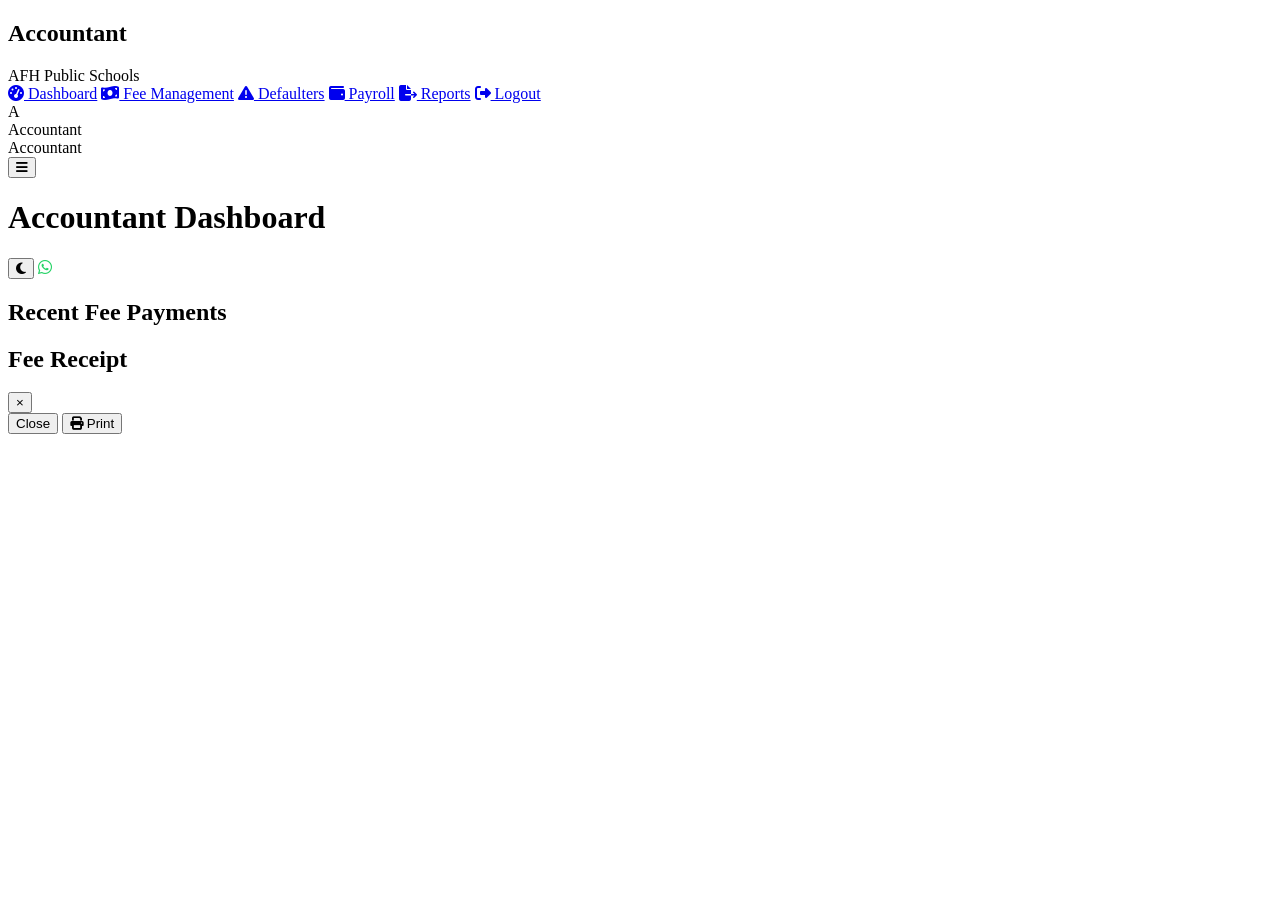
==== accountant.html @ 95a5f5d5 "Add files via upload" ====
<!DOCTYPE html>
<html lang="en">
<head>
    <meta charset="UTF-8">
    <meta name="viewport" content="width=device-width, initial-scale=1.0">
    <title>Accountant Portal - AL FIDA HUSSAIN PUBLIC SCHOOLS</title>
    <link rel="stylesheet" href="https://cdnjs.cloudflare.com/ajax/libs/font-awesome/6.5.1/css/all.min.css">
    <link rel="stylesheet" href="css/style.css">
    <link rel="stylesheet" href="css/dashboard.css">
    <link rel="stylesheet" href="css/responsive.css">
</head>
<body class="dashboard-body">
    <div class="sidebar-overlay" onclick="App.toggleSidebar()"></div>
    <aside class="sidebar">
        <div class="sidebar-header">
            <img src="assets/logo.png" alt="Logo" onerror="this.style.display='none'">
            <div><h2>Accountant</h2><span>AFH Public Schools</span></div>
        </div>
        <nav class="sidebar-nav">
            <a href="#" class="active" onclick="showASection('dashboard')"><i class="fas fa-tachometer-alt"></i> Dashboard</a>
            <a href="#" onclick="showASection('fees')"><i class="fas fa-money-bill-wave"></i> Fee Management</a>
            <a href="#" onclick="showASection('defaulters')"><i class="fas fa-exclamation-triangle"></i> Defaulters</a>
            <a href="#" onclick="showASection('payroll')"><i class="fas fa-wallet"></i> Payroll</a>
            <a href="#" onclick="showASection('reports')"><i class="fas fa-file-export"></i> Reports</a>
            <a href="#" onclick="Auth.logout()"><i class="fas fa-sign-out-alt"></i> Logout</a>
        </nav>
        <div class="sidebar-footer">
            <div class="user-info"><div class="avatar">A</div><div><div class="user-name">Accountant</div><div class="user-role">Accountant</div></div>
        </div>
    </aside>
    <div class="main-content">
        <div class="topbar">
            <div class="topbar-left">
                <button class="menu-toggle" onclick="App.toggleSidebar()"><i class="fas fa-bars"></i></button>
                <h1 id="a-title">Accountant Dashboard</h1>
            </div>
            <div class="topbar-right">
                <button class="topbar-btn" onclick="App.toggleTheme()"><i class="fas fa-moon"></i></button>
                <a href="https://wa.me/923168122916" target="_blank" class="topbar-btn" style="color:#25d366;"><i class="fab fa-whatsapp"></i></a>
            </div>
        </div>
        <div class="content-area">
            <div id="a-dashboard">
                <div class="stats-grid" id="a-stats"></div>
                <div class="panel"><div class="panel-header"><h2>Recent Fee Payments</h2></div><div class="panel-body" id="a-recent-fees"></div></div>
            </div>
            <div id="a-fees" style="display:none;">
                <div class="panel"><div class="panel-header"><h2>Fee Management</h2></div>
                <div class="panel-body">
                    <div class="filters-bar">
                        <input type="text" id="a-fee-search" placeholder="Search..." oninput="loadAFees()">
                        <select id="a-fee-status" onchange="loadAFees()">
                            <option value="">All</option><option value="Paid">Paid</option><option value="Partial">Partial</option><option value="Pending">Pending</option>
                        </select>
                    </div>
                    <div id="a-fees-table"></div>
                </div></div>
            </div>
            <div id="a-defaulters" style="display:none;">
                <div class="panel"><div class="panel-header"><h2>Fee Defaulters</h2></div><div class="panel-body" id="a-defaulters-table"></div></div>
            </div>
            <div id="a-payroll" style="display:none;">
                <div class="panel"><div class="panel-header"><h2>Payroll</h2></div><div class="panel-body" id="a-payroll-list"></div></div>
            </div>
            <div id="a-reports" style="display:none;">
                <div class="panel"><div class="panel-header"><h2>Reports</h2></div>
                <div class="panel-body">
                    <button class="btn btn-primary" onclick="Reports.generateReport('fees')" style="margin:5px;"><i class="fas fa-download"></i> Export Fees</button>
                    <button class="btn btn-primary" onclick="Reports.generateReport('defaulters')" style="margin:5px;"><i class="fas fa-download"></i> Export Defaulters</button>
                </div></div>
            </div>
        </div>
    </div>
    <!-- Receipt Modal -->
    <div class="modal" id="a-receipt-modal">
        <div class="modal-content modal-lg">
            <div class="modal-header"><h2>Fee Receipt</h2><button class="modal-close" onclick="App.closeModal('a-receipt-modal')">&times;</button></div>
            <div class="modal-body" id="a-receipt-content"></div>
            <div class="modal-footer">
                <button class="btn btn-secondary" onclick="App.closeModal('a-receipt-modal')">Close</button>
                <button class="btn btn-primary" onclick="App.printElement('a-receipt-content','Fee Receipt')"><i class="fas fa-print"></i> Print</button>
            </div>
        </div>
    </div>
    <script src="js/database.js"></script>
    <script src="js/auth.js"></script>
    <script src="js/app.js"></script>
    <script src="js/whatsapp.js"></script>
    <script src="js/students.js"></script>
    <script src="js/fees.js"></script>
    <script src="js/reports.js"></script>
    <script>
        Auth.protectPage(['accountant', 'admin']);
        function showASection(name) {
            ['dashboard','fees','defaulters','payroll','reports'].forEach(s => {
                const el = document.getElementById('a-' + s);
                if (el) el.style.display = s === name ? 'block' : 'none';
            });
            document.getElementById('a-title').textContent = name.charAt(0).toUpperCase() + name.slice(1);
            if (name === 'fees') loadAFees();
            if (name === 'defaulters') Fees.renderFeeDefaultersTable('a-defaulters-table');
            if (name === 'payroll') {
                const payroll = DB.getRecords(DB.keys.payroll);
                document.getElementById('a-payroll-list').innerHTML = `<div class="table-responsive"><table class="data-table"><thead><tr><th>Teacher</th><th>Month</th><th>Basic</th><th>Net</th><th>Status</th></tr></thead><tbody>
                    ${payroll.map(p => `<tr><td>${p.teacherName}</td><td>${p.month}</td><td>${App.formatCurrency(p.basicSalary)}</td><td>${App.formatCurrency(p.netSalary)}</td><td><span class="badge badge-success">${p.status}</span></td></tr>`).join('')}
                </tbody></table></div>`;
            }
        }
        function loadAFees() {
            Fees.renderFeesTable('a-fees-table', {
                search: document.getElementById('a-fee-search')?.value,
                filters: { status: document.getElementById('a-fee-status')?.value }
            });
        }
        function viewFeeReceipt(id) {
            document.getElementById('a-receipt-content').innerHTML = Fees.generateFeeReceiptHTML(id);
            App.openModal('a-receipt-modal');
        }
        function editFee(id) { App.showToast('Edit fee record: ' + id, 'info'); }
        function confirmDeleteFee(id) {
            App.confirmDialog('Delete this fee record?', () => { Fees.deleteFee(id); App.showToast('Deleted', 'success'); loadAFees(); });
        }
        document.addEventListener('DOMContentLoaded', function() {
            const stats = App.getDashboardStats();
            document.getElementById('a-stats').innerHTML = `
                <div class="stat-box"><div class="stat-icon orange"><i class="fas fa-money-bill"></i></div><div class="stat-info"><h3>${stats.pendingFees}</h3><p>Pending Fees</p></div></div>
                <div class="stat-box"><div class="stat-icon red"><i class="fas fa-exclamation"></i></div><div class="stat-info"><h3>${App.formatCurrency(stats.pendingAmount)}</h3><p>Pending Amount</p></div></div>
                <div class="stat-box"><div class="stat-icon green"><i class="fas fa-coins"></i></div><div class="stat-info"><h3>${App.formatCurrency(stats.todayCollection)}</h3><p>Today Collection</p></div></div>
                <div class="stat-box"><div class="stat-icon blue"><i class="fas fa-user-graduate"></i></div><div class="stat-info"><h3>${stats.totalStudents}</h3><p>Total Students</p></div></div>
            `;
            Fees.renderFeesTable('a-recent-fees', {});
        });
    </script>
</body>
</html>
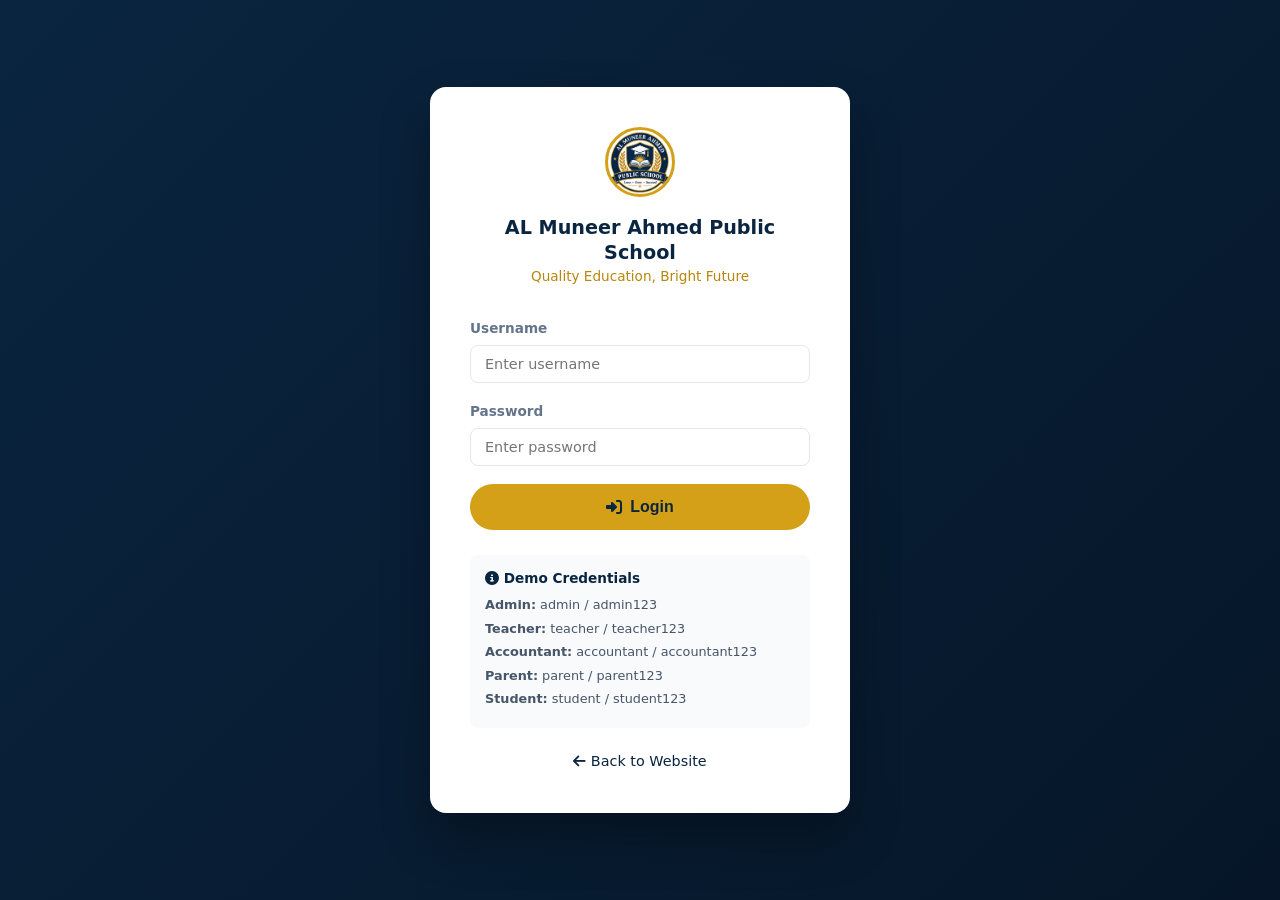
==== commit 39490b2c: "Add files via upload" ====
--- a/accountant.html
+++ b/accountant.html
@@ -3,7 +3,7 @@
 <head>
     <meta charset="UTF-8">
     <meta name="viewport" content="width=device-width, initial-scale=1.0">
-    <title>Accountant Portal - AL FIDA HUSSAIN PUBLIC SCHOOLS</title>
+    <title>Accountant Portal - AL Muneer Ahmed Public School</title>
     <link rel="stylesheet" href="https://cdnjs.cloudflare.com/ajax/libs/font-awesome/6.5.1/css/all.min.css">
     <link rel="stylesheet" href="css/style.css">
     <link rel="stylesheet" href="css/dashboard.css">
@@ -14,7 +14,7 @@
     <aside class="sidebar">
         <div class="sidebar-header">
             <img src="assets/logo.png" alt="Logo" onerror="this.style.display='none'">
-            <div><h2>Accountant</h2><span>AFH Public Schools</span></div>
+            <div><h2>Accountant</h2><span>AL Muneer Ahmed Public School</span></div>
         </div>
         <nav class="sidebar-nav">
             <a href="#" class="active" onclick="showASection('dashboard')"><i class="fas fa-tachometer-alt"></i> Dashboard</a>
--- a/css/style.css
+++ b/css/style.css
@@ -0,0 +1,884 @@
+/* style.css - Main Public Website Styles */
+:root {
+    --navy: #0a2540;
+    --navy-dark: #061628;
+    --navy-light: #1a3a5c;
+    --gold: #d4a017;
+    --gold-light: #f0c14b;
+    --gold-dark: #b8860b;
+    --green: #0d9488;
+    --green-light: #14b8a6;
+    --white: #ffffff;
+    --gray-50: #f8fafc;
+    --gray-100: #f1f5f9;
+    --gray-200: #e2e8f0;
+    --gray-300: #cbd5e1;
+    --gray-400: #94a3b8;
+    --gray-500: #64748b;
+    --gray-600: #475569;
+    --gray-700: #334155;
+    --gray-800: #1e293b;
+    --gray-900: #0f172a;
+    --success: #10b981;
+    --danger: #ef4444;
+    --warning: #f59e0b;
+    --info: #3b82f6;
+    --shadow: 0 4px 6px -1px rgba(0,0,0,0.1), 0 2px 4px -2px rgba(0,0,0,0.1);
+    --shadow-lg: 0 10px 15px -3px rgba(0,0,0,0.1), 0 4px 6px -4px rgba(0,0,0,0.1);
+    --shadow-xl: 0 20px 25px -5px rgba(0,0,0,0.1), 0 8px 10px -6px rgba(0,0,0,0.1);
+    --radius: 8px;
+    --radius-lg: 12px;
+    --transition: all 0.3s ease;
+}
+
+* {
+    margin: 0;
+    padding: 0;
+    box-sizing: border-box;
+}
+
+html {
+    scroll-behavior: smooth;
+}
+
+body {
+    font-family: 'Segoe UI', 'Inter', system-ui, -apple-system, sans-serif;
+    color: var(--gray-800);
+    line-height: 1.6;
+    background: var(--white);
+    overflow-x: hidden;
+}
+
+a {
+    text-decoration: none;
+    color: inherit;
+    transition: var(--transition);
+}
+
+img {
+    max-width: 100%;
+    height: auto;
+}
+
+ul {
+    list-style: none;
+}
+
+/* Typography */
+h1, h2, h3, h4, h5, h6 {
+    font-weight: 700;
+    line-height: 1.3;
+    color: var(--navy);
+}
+
+.container {
+    max-width: 1200px;
+    margin: 0 auto;
+    padding: 0 20px;
+}
+
+/* Header */
+.header {
+    background: var(--navy);
+    color: var(--white);
+    position: sticky;
+    top: 0;
+    z-index: 1000;
+    box-shadow: var(--shadow-lg);
+}
+
+.header-top {
+    background: var(--navy-dark);
+    padding: 8px 0;
+    font-size: 13px;
+}
+
+.header-top .container {
+    display: flex;
+    justify-content: space-between;
+    align-items: center;
+    flex-wrap: wrap;
+    gap: 10px;
+}
+
+.header-top a {
+    color: var(--gray-300);
+}
+
+.header-top a:hover {
+    color: var(--gold);
+}
+
+.header-top i {
+    color: var(--gold);
+    margin-right: 5px;
+}
+
+.header-main {
+    padding: 12px 0;
+}
+
+.header-main .container {
+    display: flex;
+    justify-content: space-between;
+    align-items: center;
+}
+
+.logo {
+    display: flex;
+    align-items: center;
+    gap: 12px;
+}
+
+.logo img {
+    width: 50px;
+    height: 50px;
+    border-radius: 50%;
+    border: 2px solid var(--gold);
+    object-fit: cover;
+    background: var(--white);
+}
+
+.logo-text h1 {
+    font-size: 1.3rem;
+    color: var(--white);
+    margin: 0;
+    letter-spacing: 0.5px;
+}
+
+.logo-text span {
+    font-size: 0.75rem;
+    color: var(--gold);
+    font-weight: 500;
+}
+
+.nav {
+    display: flex;
+    align-items: center;
+    gap: 5px;
+}
+
+.nav a {
+    color: var(--gray-200);
+    padding: 8px 14px;
+    border-radius: var(--radius);
+    font-size: 0.9rem;
+    font-weight: 500;
+}
+
+.nav a:hover, .nav a.active {
+    color: var(--gold);
+    background: rgba(212, 160, 23, 0.1);
+}
+
+.nav .btn-login {
+    background: var(--gold);
+    color: var(--navy) !important;
+    font-weight: 600;
+    padding: 8px 20px;
+    border-radius: 25px;
+}
+
+.nav .btn-login:hover {
+    background: var(--gold-light);
+    transform: translateY(-1px);
+}
+
+.mobile-toggle {
+    display: none;
+    background: none;
+    border: none;
+    color: var(--white);
+    font-size: 1.5rem;
+    cursor: pointer;
+    padding: 5px;
+}
+
+/* Hero */
+.hero {
+    background: linear-gradient(135deg, var(--navy) 0%, var(--navy-light) 50%, var(--navy-dark) 100%);
+    color: var(--white);
+    padding: 80px 0 100px;
+    position: relative;
+    overflow: hidden;
+}
+
+.hero::before {
+    content: '';
+    position: absolute;
+    top: -50%;
+    right: -20%;
+    width: 600px;
+    height: 600px;
+    background: radial-gradient(circle, rgba(212,160,23,0.15) 0%, transparent 70%);
+    border-radius: 50%;
+}
+
+.hero .container {
+    display: grid;
+    grid-template-columns: 1fr 1fr;
+    gap: 40px;
+    align-items: center;
+    position: relative;
+    z-index: 1;
+}
+
+.hero-content h2 {
+    font-size: 2.8rem;
+    color: var(--white);
+    margin-bottom: 10px;
+}
+
+.hero-content .tagline {
+    font-size: 1.3rem;
+    color: var(--gold);
+    margin-bottom: 20px;
+    font-weight: 500;
+}
+
+.hero-content p {
+    color: var(--gray-300);
+    font-size: 1.05rem;
+    margin-bottom: 30px;
+    max-width: 500px;
+}
+
+.hero-buttons {
+    display: flex;
+    gap: 15px;
+    flex-wrap: wrap;
+}
+
+.btn {
+    display: inline-flex;
+    align-items: center;
+    gap: 8px;
+    padding: 12px 28px;
+    border-radius: 30px;
+    font-weight: 600;
+    font-size: 0.95rem;
+    border: none;
+    cursor: pointer;
+    transition: var(--transition);
+}
+
+.btn-primary {
+    background: var(--gold);
+    color: var(--navy);
+}
+
+.btn-primary:hover {
+    background: var(--gold-light);
+    transform: translateY(-2px);
+    box-shadow: 0 8px 20px rgba(212,160,23,0.3);
+}
+
+.btn-outline {
+    background: transparent;
+    color: var(--white);
+    border: 2px solid var(--gold);
+}
+
+.btn-outline:hover {
+    background: var(--gold);
+    color: var(--navy);
+}
+
+.btn-success {
+    background: #25d366;
+    color: white;
+}
+
+.btn-success:hover {
+    background: #1da851;
+}
+
+.btn-secondary {
+    background: var(--gray-200);
+    color: var(--gray-700);
+}
+
+.btn-secondary:hover {
+    background: var(--gray-300);
+}
+
+.btn-danger {
+    background: var(--danger);
+    color: white;
+}
+
+.btn-danger:hover {
+    background: #dc2626;
+}
+
+.btn-sm {
+    padding: 6px 14px;
+    font-size: 0.85rem;
+}
+
+.btn-info {
+    background: var(--info);
+    color: white;
+}
+
+.hero-image {
+    text-align: center;
+}
+
+.hero-image .school-badge {
+    width: 280px;
+    height: 280px;
+    background: linear-gradient(135deg, var(--gold) 0%, var(--gold-dark) 100%);
+    border-radius: 50%;
+    display: flex;
+    flex-direction: column;
+    align-items: center;
+    justify-content: center;
+    margin: 0 auto;
+    box-shadow: 0 20px 60px rgba(212,160,23,0.3);
+    border: 8px solid rgba(255,255,255,0.1);
+}
+
+.school-badge i {
+    font-size: 4rem;
+    color: var(--navy);
+    margin-bottom: 10px;
+}
+
+.school-badge span {
+    font-size: 1.1rem;
+    font-weight: 700;
+    color: var(--navy);
+    text-align: center;
+    padding: 0 20px;
+}
+
+/* Sections */
+.section {
+    padding: 70px 0;
+}
+
+.section-header {
+    text-align: center;
+    margin-bottom: 50px;
+}
+
+.section-header h2 {
+    font-size: 2rem;
+    margin-bottom: 10px;
+}
+
+.section-header p {
+    color: var(--gray-500);
+    max-width: 600px;
+    margin: 0 auto;
+}
+
+.section-header .line {
+    width: 60px;
+    height: 3px;
+    background: var(--gold);
+    margin: 15px auto 0;
+    border-radius: 2px;
+}
+
+/* About */
+.about-grid {
+    display: grid;
+    grid-template-columns: 1fr 1fr;
+    gap: 50px;
+    align-items: center;
+}
+
+.about-content h3 {
+    font-size: 1.5rem;
+    margin-bottom: 15px;
+}
+
+.about-content p {
+    color: var(--gray-600);
+    margin-bottom: 15px;
+}
+
+.features-list {
+    margin-top: 20px;
+}
+
+.features-list li {
+    display: flex;
+    align-items: center;
+    gap: 10px;
+    padding: 8px 0;
+    color: var(--gray-700);
+}
+
+.features-list i {
+    color: var(--green);
+    font-size: 1.1rem;
+}
+
+.about-stats {
+    display: grid;
+    grid-template-columns: 1fr 1fr;
+    gap: 20px;
+}
+
+.stat-card {
+    background: var(--gray-50);
+    border-radius: var(--radius-lg);
+    padding: 25px;
+    text-align: center;
+    border: 1px solid var(--gray-200);
+    transition: var(--transition);
+}
+
+.stat-card:hover {
+    transform: translateY(-5px);
+    box-shadow: var(--shadow-lg);
+    border-color: var(--gold);
+}
+
+.stat-card .number {
+    font-size: 2rem;
+    font-weight: 700;
+    color: var(--navy);
+}
+
+.stat-card .label {
+    color: var(--gray-500);
+    font-size: 0.9rem;
+    margin-top: 5px;
+}
+
+/* Cards Grid */
+.cards-grid {
+    display: grid;
+    grid-template-columns: repeat(auto-fit, minmax(280px, 1fr));
+    gap: 25px;
+}
+
+.card {
+    background: var(--white);
+    border-radius: var(--radius-lg);
+    padding: 30px;
+    box-shadow: var(--shadow);
+    border: 1px solid var(--gray-100);
+    transition: var(--transition);
+    text-align: center;
+}
+
+.card:hover {
+    transform: translateY(-5px);
+    box-shadow: var(--shadow-xl);
+}
+
+.card .icon {
+    width: 70px;
+    height: 70px;
+    background: linear-gradient(135deg, var(--navy), var(--navy-light));
+    border-radius: 50%;
+    display: flex;
+    align-items: center;
+    justify-content: center;
+    margin: 0 auto 20px;
+}
+
+.card .icon i {
+    font-size: 1.8rem;
+    color: var(--gold);
+}
+
+.card h3 {
+    font-size: 1.2rem;
+    margin-bottom: 10px;
+}
+
+.card p {
+    color: var(--gray-500);
+    font-size: 0.95rem;
+}
+
+/* Academics */
+.academics-bg {
+    background: var(--gray-50);
+}
+
+.class-list {
+    display: flex;
+    flex-wrap: wrap;
+    gap: 12px;
+    justify-content: center;
+}
+
+.class-badge {
+    background: var(--white);
+    border: 2px solid var(--navy);
+    color: var(--navy);
+    padding: 10px 22px;
+    border-radius: 25px;
+    font-weight: 600;
+    font-size: 0.9rem;
+    transition: var(--transition);
+}
+
+.class-badge:hover {
+    background: var(--navy);
+    color: var(--white);
+}
+
+/* Teachers */
+.teacher-card {
+    text-align: center;
+    padding: 25px;
+}
+
+.teacher-card .avatar {
+    width: 100px;
+    height: 100px;
+    border-radius: 50%;
+    background: linear-gradient(135deg, var(--navy), var(--gold));
+    display: flex;
+    align-items: center;
+    justify-content: center;
+    margin: 0 auto 15px;
+    font-size: 2.5rem;
+    color: white;
+    border: 3px solid var(--gold);
+}
+
+.teacher-card h3 {
+    font-size: 1.1rem;
+    margin-bottom: 5px;
+}
+
+.teacher-card .subject {
+    color: var(--gold-dark);
+    font-size: 0.9rem;
+    font-weight: 500;
+    margin-bottom: 8px;
+}
+
+.teacher-card .qual {
+    color: var(--gray-500);
+    font-size: 0.85rem;
+}
+
+/* Facilities */
+.facility-item {
+    display: flex;
+    gap: 15px;
+    align-items: flex-start;
+    padding: 20px;
+    background: var(--white);
+    border-radius: var(--radius-lg);
+    border: 1px solid var(--gray-100);
+    transition: var(--transition);
+}
+
+.facility-item:hover {
+    border-color: var(--gold);
+    box-shadow: var(--shadow);
+}
+
+.facility-item .icon {
+    width: 50px;
+    height: 50px;
+    min-width: 50px;
+    background: rgba(212,160,23,0.1);
+    border-radius: 12px;
+    display: flex;
+    align-items: center;
+    justify-content: center;
+}
+
+.facility-item .icon i {
+    font-size: 1.3rem;
+    color: var(--gold-dark);
+}
+
+.facility-item h4 {
+    font-size: 1rem;
+    margin-bottom: 5px;
+}
+
+.facility-item p {
+    color: var(--gray-500);
+    font-size: 0.9rem;
+}
+
+/* Gallery */
+.gallery-grid {
+    display: grid;
+    grid-template-columns: repeat(auto-fill, minmax(250px, 1fr));
+    gap: 15px;
+}
+
+.gallery-item {
+    border-radius: var(--radius-lg);
+    overflow: hidden;
+    position: relative;
+    aspect-ratio: 4/3;
+    background: var(--gray-200);
+}
+
+.gallery-item img {
+    width: 100%;
+    height: 100%;
+    object-fit: cover;
+    transition: transform 0.4s ease;
+}
+
+.gallery-item:hover img {
+    transform: scale(1.08);
+}
+
+.gallery-item .overlay {
+    position: absolute;
+    bottom: 0;
+    left: 0;
+    right: 0;
+    background: linear-gradient(transparent, rgba(10,37,64,0.85));
+    color: white;
+    padding: 20px 15px 12px;
+    font-size: 0.9rem;
+    font-weight: 500;
+}
+
+/* News & Events */
+.news-card {
+    background: var(--white);
+    border-radius: var(--radius-lg);
+    overflow: hidden;
+    box-shadow: var(--shadow);
+    border: 1px solid var(--gray-100);
+    transition: var(--transition);
+}
+
+.news-card:hover {
+    box-shadow: var(--shadow-xl);
+}
+
+.news-card .date-badge {
+    background: var(--navy);
+    color: var(--gold);
+    display: inline-block;
+    padding: 4px 12px;
+    border-radius: 20px;
+    font-size: 0.8rem;
+    font-weight: 600;
+    margin-bottom: 12px;
+}
+
+.news-card .content {
+    padding: 25px;
+}
+
+.news-card h3 {
+    font-size: 1.15rem;
+    margin-bottom: 10px;
+}
+
+.news-card p {
+    color: var(--gray-500);
+    font-size: 0.95rem;
+}
+
+/* Contact */
+.contact-grid {
+    display: grid;
+    grid-template-columns: 1fr 1fr;
+    gap: 40px;
+}
+
+.contact-info-item {
+    display: flex;
+    gap: 15px;
+    margin-bottom: 25px;
+}
+
+.contact-info-item .icon {
+    width: 50px;
+    height: 50px;
+    min-width: 50px;
+    background: var(--navy);
+    border-radius: 12px;
+    display: flex;
+    align-items: center;
+    justify-content: center;
+}
+
+.contact-info-item .icon i {
+    color: var(--gold);
+    font-size: 1.2rem;
+}
+
+.contact-info-item h4 {
+    font-size: 1rem;
+    margin-bottom: 3px;
+}
+
+.contact-info-item p, .contact-info-item a {
+    color: var(--gray-500);
+    font-size: 0.95rem;
+}
+
+.contact-form {
+    background: var(--gray-50);
+    padding: 30px;
+    border-radius: var(--radius-lg);
+    border: 1px solid var(--gray-200);
+}
+
+.form-group {
+    margin-bottom: 18px;
+}
+
+.form-group label {
+    display: block;
+    font-weight: 600;
+    font-size: 0.9rem;
+    margin-bottom: 6px;
+    color: var(--gray-700);
+}
+
+.form-group input,
+.form-group select,
+.form-group textarea {
+    width: 100%;
+    padding: 12px 15px;
+    border: 1px solid var(--gray-300);
+    border-radius: var(--radius);
+    font-size: 0.95rem;
+    transition: var(--transition);
+    background: var(--white);
+    color: var(--gray-800);
+    font-family: inherit;
+}
+
+.form-group input:focus,
+.form-group select:focus,
+.form-group textarea:focus {
+    outline: none;
+    border-color: var(--navy);
+    box-shadow: 0 0 0 3px rgba(10,37,64,0.1);
+}
+
+.form-group textarea {
+    resize: vertical;
+    min-height: 120px;
+}
+
+/* Footer */
+.footer {
+    background: var(--navy-dark);
+    color: var(--gray-300);
+    padding: 50px 0 0;
+}
+
+.footer-grid {
+    display: grid;
+    grid-template-columns: 2fr 1fr 1fr 1fr;
+    gap: 40px;
+    margin-bottom: 40px;
+}
+
+.footer h4 {
+    color: var(--white);
+    font-size: 1.1rem;
+    margin-bottom: 20px;
+}
+
+.footer p {
+    font-size: 0.9rem;
+    line-height: 1.7;
+    margin-bottom: 15px;
+}
+
+.footer a {
+    color: var(--gray-400);
+    font-size: 0.9rem;
+    display: block;
+    padding: 4px 0;
+}
+
+.footer a:hover {
+    color: var(--gold);
+}
+
+.footer-bottom {
+    border-top: 1px solid rgba(255,255,255,0.1);
+    padding: 20px 0;
+    text-align: center;
+    font-size: 0.85rem;
+    color: var(--gray-500);
+}
+
+/* Floating WhatsApp */
+.whatsapp-float {
+    position: fixed;
+    bottom: 25px;
+    right: 25px;
+    width: 60px;
+    height: 60px;
+    background: #25d366;
+    border-radius: 50%;
+    display: flex;
+    align-items: center;
+    justify-content: center;
+    box-shadow: 0 4px 20px rgba(37,211,102,0.4);
+    z-index: 999;
+    transition: var(--transition);
+    animation: pulse 2s infinite;
+}
+
+.whatsapp-float:hover {
+    transform: scale(1.1);
+    box-shadow: 0 6px 25px rgba(37,211,102,0.5);
+}
+
+.whatsapp-float i {
+    font-size: 1.8rem;
+    color: white;
+}
+
+@keyframes pulse {
+    0%, 100% { box-shadow: 0 4px 20px rgba(37,211,102,0.4); }
+    50% { box-shadow: 0 4px 30px rgba(37,211,102,0.7); }
+}
+
+/* Admission Form Section */
+.admission-section {
+    background: linear-gradient(135deg, var(--navy) 0%, var(--navy-light) 100%);
+    color: white;
+    padding: 60px 0;
+    text-align: center;
+}
+
+.admission-section h2 {
+    color: white;
+    margin-bottom: 10px;
+}
+
+.admission-section p {
+    color: var(--gray-300);
+    margin-bottom: 25px;
+}
+
+/* CTA Banner */
+.cta-banner {
+    background: var(--gold);
+    padding: 40px 0;
+    text-align: center;
+}
+
+.cta-banner h2 {
+    color: var(--navy);
+    margin-bottom: 10px;
+}
+
+.cta-banner p {
+    color: var(--navy-dark);
+    margin-bottom: 20px;
+}
+
+/* Responsive for public site is in responsive.css */
--- a/css/dashboard.css
+++ b/css/dashboard.css
@@ -0,0 +1,856 @@
+/* dashboard.css - Dashboard Styles */
+
+:root {
+    --sidebar-width: 260px;
+    --header-height: 60px;
+    --card-bg: #ffffff;
+    --body-bg: #f1f5f9;
+    --text-primary: #1e293b;
+    --text-secondary: #64748b;
+    --border-color: #e2e8f0;
+}
+
+[data-theme="dark"] {
+    --card-bg: #1e293b;
+    --body-bg: #0f172a;
+    --text-primary: #f1f5f9;
+    --text-secondary: #94a3b8;
+    --border-color: #334155;
+    --navy: #1e3a5f;
+    --navy-dark: #0f172a;
+}
+
+/* Dashboard Layout */
+.dashboard-body {
+    background: var(--body-bg);
+    min-height: 100vh;
+    color: var(--text-primary);
+}
+
+.sidebar {
+    position: fixed;
+    left: 0;
+    top: 0;
+    width: var(--sidebar-width);
+    height: 100vh;
+    background: var(--navy);
+    color: white;
+    z-index: 100;
+    display: flex;
+    flex-direction: column;
+    transition: transform 0.3s ease;
+    overflow-y: auto;
+}
+
+.sidebar-header {
+    padding: 16px 20px;
+    border-bottom: 1px solid rgba(255,255,255,0.1);
+    display: flex;
+    align-items: center;
+    gap: 12px;
+}
+
+.sidebar-header img {
+    width: 40px;
+    height: 40px;
+    border-radius: 50%;
+    border: 2px solid var(--gold);
+    background: white;
+}
+
+.sidebar-header h2 {
+    font-size: 0.95rem;
+    color: white;
+    line-height: 1.3;
+}
+
+.sidebar-header span {
+    font-size: 0.7rem;
+    color: var(--gold);
+}
+
+.sidebar-nav {
+    flex: 1;
+    padding: 12px 0;
+    overflow-y: auto;
+}
+
+.sidebar-nav .nav-section {
+    padding: 8px 20px 4px;
+    font-size: 0.7rem;
+    text-transform: uppercase;
+    letter-spacing: 1px;
+    color: var(--gray-400);
+    font-weight: 600;
+}
+
+.sidebar-nav a {
+    display: flex;
+    align-items: center;
+    gap: 12px;
+    padding: 10px 20px;
+    color: var(--gray-300);
+    font-size: 0.9rem;
+    transition: all 0.2s;
+    border-left: 3px solid transparent;
+}
+
+.sidebar-nav a:hover,
+.sidebar-nav a.active {
+    background: rgba(212,160,23,0.1);
+    color: var(--gold);
+    border-left-color: var(--gold);
+}
+
+.sidebar-nav a i {
+    width: 20px;
+    text-align: center;
+    font-size: 1rem;
+}
+
+.sidebar-footer {
+    padding: 15px 20px;
+    border-top: 1px solid rgba(255,255,255,0.1);
+}
+
+.sidebar-footer .user-info {
+    display: flex;
+    align-items: center;
+    gap: 10px;
+    margin-bottom: 10px;
+}
+
+.sidebar-footer .avatar {
+    width: 36px;
+    height: 36px;
+    border-radius: 50%;
+    background: var(--gold);
+    color: var(--navy);
+    display: flex;
+    align-items: center;
+    justify-content: center;
+    font-weight: 700;
+    font-size: 0.9rem;
+}
+
+.sidebar-footer .user-name {
+    font-size: 0.9rem;
+    font-weight: 600;
+}
+
+.sidebar-footer .user-role {
+    font-size: 0.75rem;
+    color: var(--gray-400);
+}
+
+/* Main Content */
+.main-content {
+    margin-left: var(--sidebar-width);
+    min-height: 100vh;
+    transition: margin 0.3s ease;
+}
+
+.topbar {
+    height: var(--header-height);
+    background: var(--card-bg);
+    border-bottom: 1px solid var(--border-color);
+    display: flex;
+    align-items: center;
+    justify-content: space-between;
+    padding: 0 25px;
+    position: sticky;
+    top: 0;
+    z-index: 50;
+}
+
+.topbar-left {
+    display: flex;
+    align-items: center;
+    gap: 15px;
+}
+
+.topbar-left h1 {
+    font-size: 1.2rem;
+    color: var(--text-primary);
+}
+
+.menu-toggle {
+    display: none;
+    background: none;
+    border: none;
+    font-size: 1.3rem;
+    color: var(--text-primary);
+    cursor: pointer;
+    padding: 5px;
+}
+
+.topbar-right {
+    display: flex;
+    align-items: center;
+    gap: 15px;
+}
+
+.search-box {
+    position: relative;
+}
+
+.search-box input {
+    padding: 8px 15px 8px 38px;
+    border: 1px solid var(--border-color);
+    border-radius: 25px;
+    font-size: 0.9rem;
+    width: 250px;
+    background: var(--body-bg);
+    color: var(--text-primary);
+}
+
+.search-box input:focus {
+    outline: none;
+    border-color: var(--navy);
+}
+
+.search-box i {
+    position: absolute;
+    left: 14px;
+    top: 50%;
+    transform: translateY(-50%);
+    color: var(--text-secondary);
+}
+
+.topbar-btn {
+    width: 38px;
+    height: 38px;
+    border-radius: 50%;
+    border: 1px solid var(--border-color);
+    background: var(--card-bg);
+    color: var(--text-secondary);
+    display: flex;
+    align-items: center;
+    justify-content: center;
+    cursor: pointer;
+    position: relative;
+    transition: all 0.2s;
+}
+
+.topbar-btn:hover {
+    background: var(--body-bg);
+    color: var(--navy);
+}
+
+.topbar-btn .badge {
+    position: absolute;
+    top: -3px;
+    right: -3px;
+    background: var(--danger);
+    color: white;
+    font-size: 0.65rem;
+    width: 18px;
+    height: 18px;
+    border-radius: 50%;
+    display: flex;
+    align-items: center;
+    justify-content: center;
+    font-weight: 700;
+}
+
+/* Content Area */
+.content-area {
+    padding: 25px;
+}
+
+/* Stats Cards */
+.stats-grid {
+    display: grid;
+    grid-template-columns: repeat(auto-fit, minmax(200px, 1fr));
+    gap: 20px;
+    margin-bottom: 25px;
+}
+
+.stat-box {
+    background: var(--card-bg);
+    border-radius: var(--radius-lg);
+    padding: 22px;
+    border: 1px solid var(--border-color);
+    display: flex;
+    align-items: center;
+    gap: 15px;
+    transition: all 0.2s;
+}
+
+.stat-box:hover {
+    box-shadow: var(--shadow-lg);
+    transform: translateY(-2px);
+}
+
+.stat-box .stat-icon {
+    width: 50px;
+    height: 50px;
+    border-radius: 12px;
+    display: flex;
+    align-items: center;
+    justify-content: center;
+    font-size: 1.3rem;
+}
+
+.stat-box .stat-icon.blue { background: rgba(59,130,246,0.1); color: #3b82f6; }
+.stat-box .stat-icon.green { background: rgba(16,185,129,0.1); color: #10b981; }
+.stat-box .stat-icon.orange { background: rgba(245,158,11,0.1); color: #f59e0b; }
+.stat-box .stat-icon.red { background: rgba(239,68,68,0.1); color: #ef4444; }
+.stat-box .stat-icon.purple { background: rgba(139,92,246,0.1); color: #8b5cf6; }
+.stat-box .stat-icon.teal { background: rgba(13,148,136,0.1); color: #0d9488; }
+.stat-box .stat-icon.gold { background: rgba(212,160,23,0.1); color: #d4a017; }
+.stat-box .stat-icon.navy { background: rgba(10,37,64,0.1); color: #0a2540; }
+
+.stat-box .stat-info h3 {
+    font-size: 1.5rem;
+    color: var(--text-primary);
+    margin-bottom: 2px;
+}
+
+.stat-box .stat-info p {
+    font-size: 0.85rem;
+    color: var(--text-secondary);
+}
+
+/* Panel / Card */
+.panel {
+    background: var(--card-bg);
+    border-radius: var(--radius-lg);
+    border: 1px solid var(--border-color);
+    margin-bottom: 25px;
+}
+
+.panel-header {
+    padding: 16px 20px;
+    border-bottom: 1px solid var(--border-color);
+    display: flex;
+    align-items: center;
+    justify-content: space-between;
+    flex-wrap: wrap;
+    gap: 10px;
+}
+
+.panel-header h2 {
+    font-size: 1.1rem;
+    color: var(--text-primary);
+}
+
+.panel-body {
+    padding: 20px;
+}
+
+.panel-actions {
+    display: flex;
+    gap: 8px;
+    flex-wrap: wrap;
+    align-items: center;
+}
+
+/* Tables */
+.table-responsive {
+    overflow-x: auto;
+}
+
+.data-table {
+    width: 100%;
+    border-collapse: collapse;
+    font-size: 0.9rem;
+}
+
+.data-table th {
+    background: var(--body-bg);
+    padding: 12px 15px;
+    text-align: left;
+    font-weight: 600;
+    color: var(--text-secondary);
+    border-bottom: 2px solid var(--border-color);
+    white-space: nowrap;
+    font-size: 0.8rem;
+    text-transform: uppercase;
+    letter-spacing: 0.3px;
+}
+
+.data-table td {
+    padding: 12px 15px;
+    border-bottom: 1px solid var(--border-color);
+    color: var(--text-primary);
+    vertical-align: middle;
+}
+
+.data-table tr:hover td {
+    background: var(--body-bg);
+}
+
+.data-table .actions {
+    display: flex;
+    gap: 6px;
+    flex-wrap: wrap;
+}
+
+/* Status badges */
+.badge {
+    display: inline-block;
+    padding: 3px 10px;
+    border-radius: 20px;
+    font-size: 0.75rem;
+    font-weight: 600;
+}
+
+.badge-success { background: rgba(16,185,129,0.15); color: #059669; }
+.badge-danger { background: rgba(239,68,68,0.15); color: #dc2626; }
+.badge-warning { background: rgba(245,158,11,0.15); color: #d97706; }
+.badge-info { background: rgba(59,130,246,0.15); color: #2563eb; }
+.badge-secondary { background: rgba(100,116,139,0.15); color: #475569; }
+.badge-primary { background: rgba(10,37,64,0.15); color: #0a2540; }
+
+/* Forms in dashboard */
+.form-row {
+    display: grid;
+    grid-template-columns: repeat(auto-fit, minmax(200px, 1fr));
+    gap: 15px;
+    margin-bottom: 15px;
+}
+
+.form-group label {
+    display: block;
+    font-weight: 600;
+    font-size: 0.85rem;
+    margin-bottom: 5px;
+    color: var(--text-secondary);
+}
+
+.form-group input,
+.form-group select,
+.form-group textarea {
+    width: 100%;
+    padding: 10px 14px;
+    border: 1px solid var(--border-color);
+    border-radius: var(--radius);
+    font-size: 0.9rem;
+    background: var(--card-bg);
+    color: var(--text-primary);
+    font-family: inherit;
+    transition: border-color 0.2s;
+}
+
+.form-group input:focus,
+.form-group select:focus,
+.form-group textarea:focus {
+    outline: none;
+    border-color: var(--navy);
+    box-shadow: 0 0 0 3px rgba(10,37,64,0.1);
+}
+
+/* Modal */
+.modal {
+    display: none;
+    position: fixed;
+    inset: 0;
+    background: rgba(0,0,0,0.5);
+    z-index: 1000;
+    align-items: center;
+    justify-content: center;
+    padding: 20px;
+}
+
+.modal.active {
+    display: flex;
+}
+
+.modal-content {
+    background: var(--card-bg);
+    border-radius: var(--radius-lg);
+    width: 100%;
+    max-width: 600px;
+    max-height: 90vh;
+    overflow-y: auto;
+    box-shadow: var(--shadow-xl);
+}
+
+.modal-content.modal-lg {
+    max-width: 800px;
+}
+
+.modal-content.modal-xl {
+    max-width: 1000px;
+}
+
+.modal-header {
+    padding: 16px 20px;
+    border-bottom: 1px solid var(--border-color);
+    display: flex;
+    align-items: center;
+    justify-content: space-between;
+}
+
+.modal-header h2 {
+    font-size: 1.15rem;
+    color: var(--text-primary);
+}
+
+.modal-close {
+    background: none;
+    border: none;
+    font-size: 1.5rem;
+    color: var(--text-secondary);
+    cursor: pointer;
+    padding: 0;
+    line-height: 1;
+}
+
+.modal-body {
+    padding: 20px;
+}
+
+.modal-footer {
+    padding: 16px 20px;
+    border-top: 1px solid var(--border-color);
+    display: flex;
+    justify-content: flex-end;
+    gap: 10px;
+}
+
+/* Filters bar */
+.filters-bar {
+    display: flex;
+    gap: 10px;
+    flex-wrap: wrap;
+    margin-bottom: 15px;
+    align-items: center;
+}
+
+.filters-bar input,
+.filters-bar select {
+    padding: 8px 12px;
+    border: 1px solid var(--border-color);
+    border-radius: var(--radius);
+    font-size: 0.85rem;
+    background: var(--card-bg);
+    color: var(--text-primary);
+}
+
+.filters-bar input {
+    min-width: 200px;
+}
+
+/* Empty state */
+.empty-state {
+    text-align: center;
+    padding: 40px 20px;
+    color: var(--text-secondary);
+}
+
+.empty-state i {
+    font-size: 3rem;
+    margin-bottom: 15px;
+    opacity: 0.4;
+}
+
+.empty-state h3 {
+    font-size: 1.1rem;
+    margin-bottom: 8px;
+    color: var(--text-primary);
+}
+
+/* Charts placeholder */
+.chart-container {
+    position: relative;
+    height: 250px;
+    display: flex;
+    align-items: flex-end;
+    gap: 8px;
+    padding: 20px 10px 0;
+}
+
+.chart-bar {
+    flex: 1;
+    background: linear-gradient(to top, var(--navy), var(--navy-light));
+    border-radius: 4px 4px 0 0;
+    position: relative;
+    min-height: 10px;
+    transition: height 0.5s ease;
+}
+
+.chart-bar:hover {
+    opacity: 0.85;
+}
+
+.chart-bar .bar-label {
+    position: absolute;
+    bottom: -22px;
+    left: 50%;
+    transform: translateX(-50%);
+    font-size: 0.7rem;
+    color: var(--text-secondary);
+    white-space: nowrap;
+}
+
+.chart-bar .bar-value {
+    position: absolute;
+    top: -20px;
+    left: 50%;
+    transform: translateX(-50%);
+    font-size: 0.75rem;
+    font-weight: 600;
+    color: var(--text-primary);
+}
+
+/* Two column layout */
+.grid-2 {
+    display: grid;
+    grid-template-columns: 1fr 1fr;
+    gap: 25px;
+}
+
+/* Profile card */
+.profile-header {
+    display: flex;
+    gap: 25px;
+    align-items: center;
+    margin-bottom: 25px;
+}
+
+.profile-avatar {
+    width: 100px;
+    height: 100px;
+    border-radius: 50%;
+    background: linear-gradient(135deg, var(--navy), var(--gold));
+    display: flex;
+    align-items: center;
+    justify-content: center;
+    font-size: 2.5rem;
+    color: white;
+    border: 3px solid var(--gold);
+}
+
+.profile-info h2 {
+    font-size: 1.4rem;
+    margin-bottom: 5px;
+}
+
+.profile-info p {
+    color: var(--text-secondary);
+    font-size: 0.9rem;
+    margin-bottom: 3px;
+}
+
+.info-grid {
+    display: grid;
+    grid-template-columns: repeat(auto-fit, minmax(200px, 1fr));
+    gap: 15px;
+}
+
+.info-item label {
+    font-size: 0.8rem;
+    color: var(--text-secondary);
+    font-weight: 600;
+    text-transform: uppercase;
+    letter-spacing: 0.3px;
+}
+
+.info-item p {
+    font-size: 0.95rem;
+    color: var(--text-primary);
+    margin-top: 3px;
+}
+
+/* Receipt / Certificate print styles */
+.receipt, .certificate, .id-card {
+    background: white;
+    color: #000;
+    padding: 30px;
+    border: 2px solid var(--navy);
+    max-width: 800px;
+    margin: 0 auto;
+}
+
+.receipt-header, .cert-header {
+    text-align: center;
+    border-bottom: 2px solid var(--gold);
+    padding-bottom: 15px;
+    margin-bottom: 20px;
+}
+
+.receipt-header h1, .cert-header h1 {
+    font-size: 1.4rem;
+    color: var(--navy);
+}
+
+.receipt-header .tagline {
+    color: var(--gold-dark);
+    font-size: 0.9rem;
+}
+
+/* Sidebar overlay for mobile */
+.sidebar-overlay {
+    display: none;
+    position: fixed;
+    inset: 0;
+    background: rgba(0,0,0,0.5);
+    z-index: 99;
+}
+
+.sidebar-overlay.active {
+    display: block;
+}
+
+/* Pagination */
+.pagination {
+    display: flex;
+    gap: 5px;
+    justify-content: center;
+    margin-top: 20px;
+}
+
+.pagination button {
+    padding: 6px 12px;
+    border: 1px solid var(--border-color);
+    background: var(--card-bg);
+    color: var(--text-primary);
+    border-radius: var(--radius);
+    cursor: pointer;
+    font-size: 0.85rem;
+}
+
+.pagination button.active,
+.pagination button:hover {
+    background: var(--navy);
+    color: white;
+    border-color: var(--navy);
+}
+
+.pagination button:disabled {
+    opacity: 0.5;
+    cursor: not-allowed;
+}
+
+/* Login page */
+.login-page {
+    min-height: 100vh;
+    display: flex;
+    align-items: center;
+    justify-content: center;
+    background: linear-gradient(135deg, var(--navy) 0%, var(--navy-dark) 100%);
+    padding: 20px;
+}
+
+.login-card {
+    background: white;
+    border-radius: 16px;
+    padding: 40px;
+    width: 100%;
+    max-width: 420px;
+    box-shadow: 0 25px 50px rgba(0,0,0,0.3);
+}
+
+.login-card .logo-area {
+    text-align: center;
+    margin-bottom: 30px;
+}
+
+.login-card .logo-area img {
+    width: 70px;
+    height: 70px;
+    border-radius: 50%;
+    border: 3px solid var(--gold);
+    margin-bottom: 12px;
+}
+
+.login-card .logo-area h1 {
+    font-size: 1.2rem;
+    color: var(--navy);
+}
+
+.login-card .logo-area p {
+    color: var(--gold-dark);
+    font-size: 0.85rem;
+}
+
+.login-card .form-group {
+    margin-bottom: 18px;
+}
+
+.login-card .btn {
+    width: 100%;
+    justify-content: center;
+    padding: 14px;
+    font-size: 1rem;
+}
+
+.demo-credentials {
+    margin-top: 25px;
+    padding: 15px;
+    background: var(--gray-50);
+    border-radius: var(--radius);
+    font-size: 0.8rem;
+    color: var(--gray-600);
+}
+
+.demo-credentials h4 {
+    font-size: 0.85rem;
+    margin-bottom: 8px;
+    color: var(--navy);
+}
+
+.demo-credentials p {
+    margin: 3px 0;
+}
+
+/* Tabs */
+.tabs {
+    display: flex;
+    gap: 0;
+    border-bottom: 2px solid var(--border-color);
+    margin-bottom: 20px;
+}
+
+.tab-btn {
+    padding: 10px 20px;
+    background: none;
+    border: none;
+    font-size: 0.9rem;
+    font-weight: 600;
+    color: var(--text-secondary);
+    cursor: pointer;
+    border-bottom: 2px solid transparent;
+    margin-bottom: -2px;
+    transition: all 0.2s;
+}
+
+.tab-btn.active {
+    color: var(--navy);
+    border-bottom-color: var(--gold);
+}
+
+.tab-content {
+    display: none;
+}
+
+.tab-content.active {
+    display: block;
+}
+
+/* Action buttons in tables */
+.btn-icon {
+    width: 32px;
+    height: 32px;
+    border-radius: 6px;
+    border: 1px solid var(--border-color);
+    background: var(--card-bg);
+    color: var(--text-secondary);
+    display: inline-flex;
+    align-items: center;
+    justify-content: center;
+    cursor: pointer;
+    transition: all 0.2s;
+    font-size: 0.85rem;
+}
+
+.btn-icon:hover {
+    background: var(--body-bg);
+}
+
+.btn-icon.edit:hover { color: #3b82f6; border-color: #3b82f6; }
+.btn-icon.delete:hover { color: #ef4444; border-color: #ef4444; }
+.btn-icon.view:hover { color: #10b981; border-color: #10b981; }
+.btn-icon.whatsapp:hover { color: #25d366; border-color: #25d366; }
--- a/css/responsive.css
+++ b/css/responsive.css
@@ -0,0 +1,273 @@
+/* responsive.css - Responsive Styles */
+
+/* Tablet */
+@media (max-width: 1024px) {
+    .hero .container {
+        grid-template-columns: 1fr;
+        text-align: center;
+    }
+    
+    .hero-content p {
+        margin: 0 auto 30px;
+    }
+    
+    .hero-buttons {
+        justify-content: center;
+    }
+    
+    .hero-image {
+        display: none;
+    }
+    
+    .about-grid {
+        grid-template-columns: 1fr;
+    }
+    
+    .contact-grid {
+        grid-template-columns: 1fr;
+    }
+    
+    .footer-grid {
+        grid-template-columns: 1fr 1fr;
+    }
+    
+    .grid-2 {
+        grid-template-columns: 1fr;
+    }
+    
+    .search-box input {
+        width: 180px;
+    }
+}
+
+/* Mobile */
+@media (max-width: 768px) {
+    /* Public site */
+    .mobile-toggle {
+        display: block;
+    }
+    
+    .nav {
+        display: none;
+        position: absolute;
+        top: 100%;
+        left: 0;
+        right: 0;
+        background: var(--navy);
+        flex-direction: column;
+        padding: 15px;
+        box-shadow: var(--shadow-lg);
+    }
+    
+    .nav.open {
+        display: flex;
+    }
+    
+    .nav a {
+        padding: 12px 15px;
+        border-bottom: 1px solid rgba(255,255,255,0.05);
+    }
+    
+    .header-main {
+        position: relative;
+    }
+    
+    .logo-text h1 {
+        font-size: 1rem;
+    }
+    
+    .hero {
+        padding: 50px 0 60px;
+    }
+    
+    .hero-content h2 {
+        font-size: 1.8rem;
+    }
+    
+    .hero-content .tagline {
+        font-size: 1.1rem;
+    }
+    
+    .section {
+        padding: 40px 0;
+    }
+    
+    .section-header h2 {
+        font-size: 1.5rem;
+    }
+    
+    .about-stats {
+        grid-template-columns: 1fr 1fr;
+    }
+    
+    .footer-grid {
+        grid-template-columns: 1fr;
+        gap: 25px;
+    }
+    
+    .whatsapp-float {
+        width: 55px;
+        height: 55px;
+        bottom: 20px;
+        right: 15px;
+    }
+    
+    /* Dashboard */
+    .sidebar {
+        transform: translateX(-100%);
+    }
+    
+    .sidebar.open {
+        transform: translateX(0);
+    }
+    
+    .main-content {
+        margin-left: 0;
+    }
+    
+    .menu-toggle {
+        display: block;
+    }
+    
+    .topbar {
+        padding: 0 15px;
+    }
+    
+    .topbar-left h1 {
+        font-size: 1rem;
+    }
+    
+    .search-box {
+        display: none;
+    }
+    
+    .content-area {
+        padding: 15px;
+    }
+    
+    .stats-grid {
+        grid-template-columns: 1fr 1fr;
+        gap: 12px;
+    }
+    
+    .stat-box {
+        padding: 15px;
+        flex-direction: column;
+        text-align: center;
+        gap: 8px;
+    }
+    
+    .stat-box .stat-info h3 {
+        font-size: 1.3rem;
+    }
+    
+    .panel-header {
+        flex-direction: column;
+        align-items: flex-start;
+    }
+    
+    .filters-bar {
+        flex-direction: column;
+        align-items: stretch;
+    }
+    
+    .filters-bar input,
+    .filters-bar select {
+        width: 100%;
+        min-width: auto;
+    }
+    
+    .data-table {
+        font-size: 0.8rem;
+    }
+    
+    .data-table th,
+    .data-table td {
+        padding: 8px 10px;
+    }
+    
+    .form-row {
+        grid-template-columns: 1fr;
+    }
+    
+    .profile-header {
+        flex-direction: column;
+        text-align: center;
+    }
+    
+    .modal-content {
+        margin: 10px;
+        max-height: 85vh;
+    }
+    
+    .login-card {
+        padding: 25px;
+    }
+}
+
+/* Small mobile */
+@media (max-width: 480px) {
+    .stats-grid {
+        grid-template-columns: 1fr;
+    }
+    
+    .hero-buttons {
+        flex-direction: column;
+        align-items: center;
+    }
+    
+    .btn {
+        width: 100%;
+        justify-content: center;
+    }
+    
+    .class-list {
+        gap: 8px;
+    }
+    
+    .class-badge {
+        padding: 8px 16px;
+        font-size: 0.8rem;
+    }
+    
+    .about-stats {
+        grid-template-columns: 1fr;
+    }
+    
+    .header-top {
+        display: none;
+    }
+}
+
+/* Print styles */
+@media print {
+    .sidebar,
+    .topbar,
+    .sidebar-overlay,
+    .whatsapp-float,
+    .no-print,
+    .panel-actions,
+    .filters-bar,
+    .pagination,
+    .menu-toggle {
+        display: none !important;
+    }
+    
+    .main-content {
+        margin-left: 0 !important;
+    }
+    
+    .content-area {
+        padding: 0 !important;
+    }
+    
+    .panel {
+        border: none !important;
+        box-shadow: none !important;
+    }
+    
+    body {
+        background: white !important;
+        color: black !important;
+    }
+}
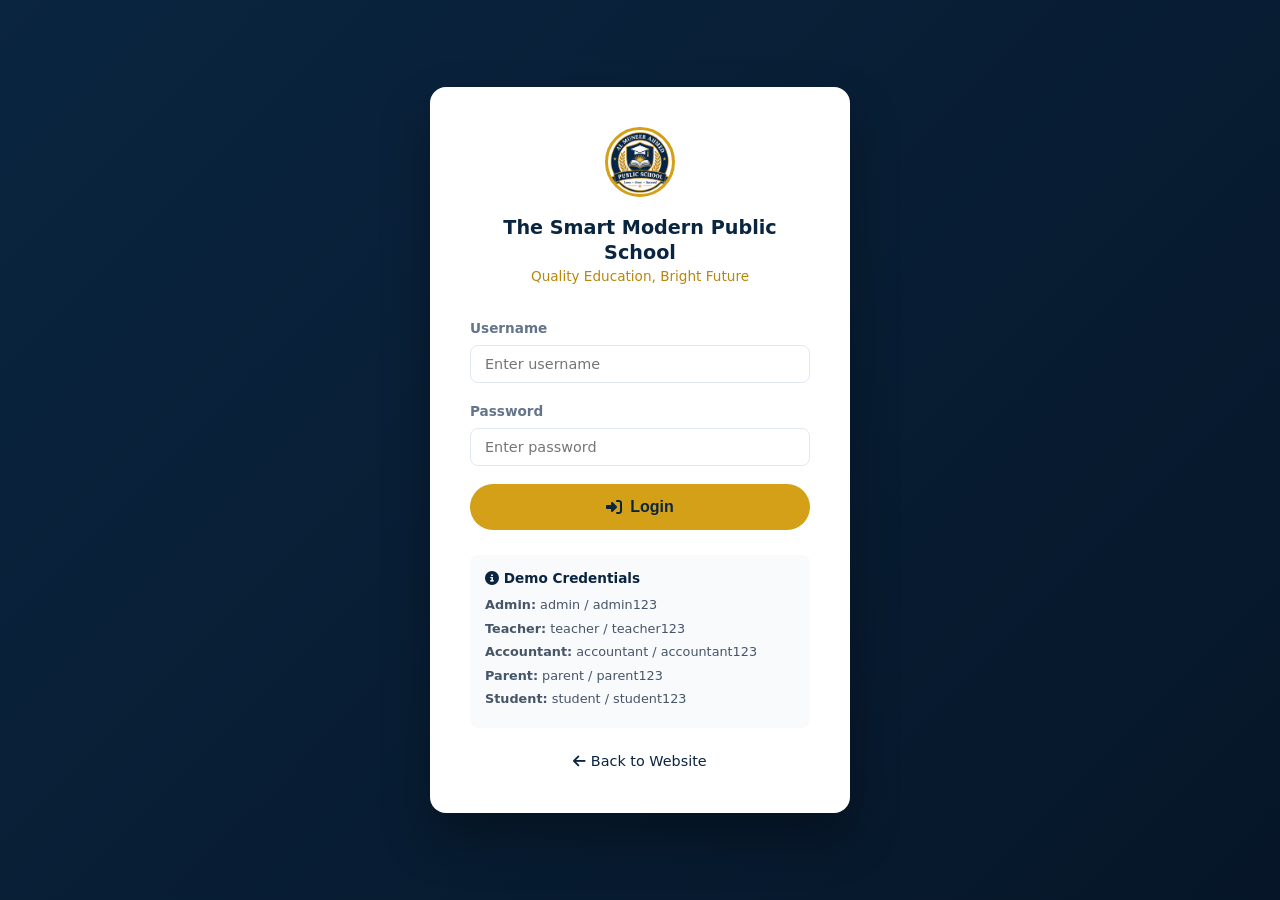
==== commit 7b30e219: "Add files via upload" ====
--- a/accountant.html
+++ b/accountant.html
@@ -3,7 +3,7 @@
 <head>
     <meta charset="UTF-8">
     <meta name="viewport" content="width=device-width, initial-scale=1.0">
-    <title>Accountant Portal - AL Muneer Ahmed Public School</title>
+    <title>Accountant Portal - The Smart Modern Public School</title>
     <link rel="stylesheet" href="https://cdnjs.cloudflare.com/ajax/libs/font-awesome/6.5.1/css/all.min.css">
     <link rel="stylesheet" href="css/style.css">
     <link rel="stylesheet" href="css/dashboard.css">
@@ -14,7 +14,7 @@
     <aside class="sidebar">
         <div class="sidebar-header">
             <img src="assets/logo.png" alt="Logo" onerror="this.style.display='none'">
-            <div><h2>Accountant</h2><span>AL Muneer Ahmed Public School</span></div>
+            <div><h2>Accountant</h2><span>The Smart Modern Public School</span></div>
         </div>
         <nav class="sidebar-nav">
             <a href="#" class="active" onclick="showASection('dashboard')"><i class="fas fa-tachometer-alt"></i> Dashboard</a>
--- a/css/dashboard.css
+++ b/css/dashboard.css
@@ -38,35 +38,137 @@
     z-index: 100;
     display: flex;
     flex-direction: column;
-    transition: transform 0.3s ease;
+    transition: width 0.3s ease, transform 0.3s ease;
+    overflow-x: hidden;
     overflow-y: auto;
 }
 
 .sidebar-header {
-    padding: 16px 20px;
+    padding: 14px 12px 14px 16px;
     border-bottom: 1px solid rgba(255,255,255,0.1);
     display: flex;
     align-items: center;
-    gap: 12px;
+    gap: 10px;
+    min-height: 64px;
+    flex-shrink: 0;
 }
 
 .sidebar-header img {
     width: 40px;
     height: 40px;
+    min-width: 40px;
     border-radius: 50%;
     border: 2px solid var(--gold);
     background: white;
 }
 
-.sidebar-header h2 {
-    font-size: 0.95rem;
+.sidebar-brand {
+    flex: 1;
+    min-width: 0;
+    overflow: hidden;
+}
+
+.sidebar-brand h2 {
+    font-size: 0.8rem;
     color: white;
-    line-height: 1.3;
-}
-
-.sidebar-header span {
-    font-size: 0.7rem;
+    line-height: 1.25;
+    margin: 0;
+    white-space: normal;
+    word-break: break-word;
+}
+
+.sidebar-brand span {
+    font-size: 0.65rem;
     color: var(--gold);
+    display: block;
+    margin-top: 2px;
+    white-space: nowrap;
+    overflow: hidden;
+    text-overflow: ellipsis;
+}
+
+.sidebar-collapse-btn {
+    background: rgba(255,255,255,0.08);
+    border: 1px solid rgba(255,255,255,0.15);
+    color: var(--gold);
+    width: 32px;
+    height: 32px;
+    min-width: 32px;
+    border-radius: 8px;
+    cursor: pointer;
+    display: flex;
+    align-items: center;
+    justify-content: center;
+    font-size: 0.85rem;
+    transition: all 0.2s;
+    padding: 0;
+}
+
+.sidebar-collapse-btn:hover {
+    background: rgba(212,160,23,0.2);
+    color: #fff;
+}
+
+/* Desktop collapsed sidebar (icons only) */
+.sidebar.collapsed {
+    width: 72px;
+}
+
+.sidebar.collapsed .sidebar-brand {
+    display: none !important;
+}
+
+.sidebar.collapsed .nav-section {
+    display: none !important;
+}
+
+.sidebar.collapsed .sidebar-nav a {
+    justify-content: center;
+    padding: 12px 8px;
+    gap: 0;
+    font-size: 0; /* hide text labels */
+}
+
+.sidebar.collapsed .sidebar-nav a i {
+    font-size: 1.05rem;
+    width: auto;
+}
+
+.sidebar.collapsed .sidebar-header {
+    justify-content: center;
+    padding: 14px 8px;
+    flex-direction: column;
+    gap: 8px;
+}
+
+.sidebar.collapsed .sidebar-collapse-btn i {
+    transform: rotate(180deg);
+}
+
+.sidebar.collapsed .sidebar-footer {
+    padding: 12px 8px;
+}
+
+.sidebar.collapsed .sidebar-footer .user-info {
+    justify-content: center;
+}
+
+.sidebar.collapsed .sidebar-footer .user-name,
+.sidebar.collapsed .sidebar-footer .user-role {
+    display: none !important;
+}
+
+.main-content.sidebar-collapsed {
+    margin-left: 72px;
+}
+
+@media (max-width: 768px) {
+    .sidebar-collapse-btn {
+        display: none;
+    }
+    .main-content.sidebar-collapsed {
+        margin-left: 0;
+    }
 }
 
 .sidebar-nav {
@@ -854,3 +956,20 @@
 .btn-icon.delete:hover { color: #ef4444; border-color: #ef4444; }
 .btn-icon.view:hover { color: #10b981; border-color: #10b981; }
 .btn-icon.whatsapp:hover { color: #25d366; border-color: #25d366; }
+
+/* Section visibility - only one sheet at a time */
+.content-section {
+    display: none !important;
+}
+.content-section.active-section {
+    display: block !important;
+}
+
+/* Sidebar polish */
+.sidebar-nav a {
+    cursor: pointer;
+}
+.sidebar-header h2 {
+    font-size: 0.85rem;
+    line-height: 1.25;
+}
